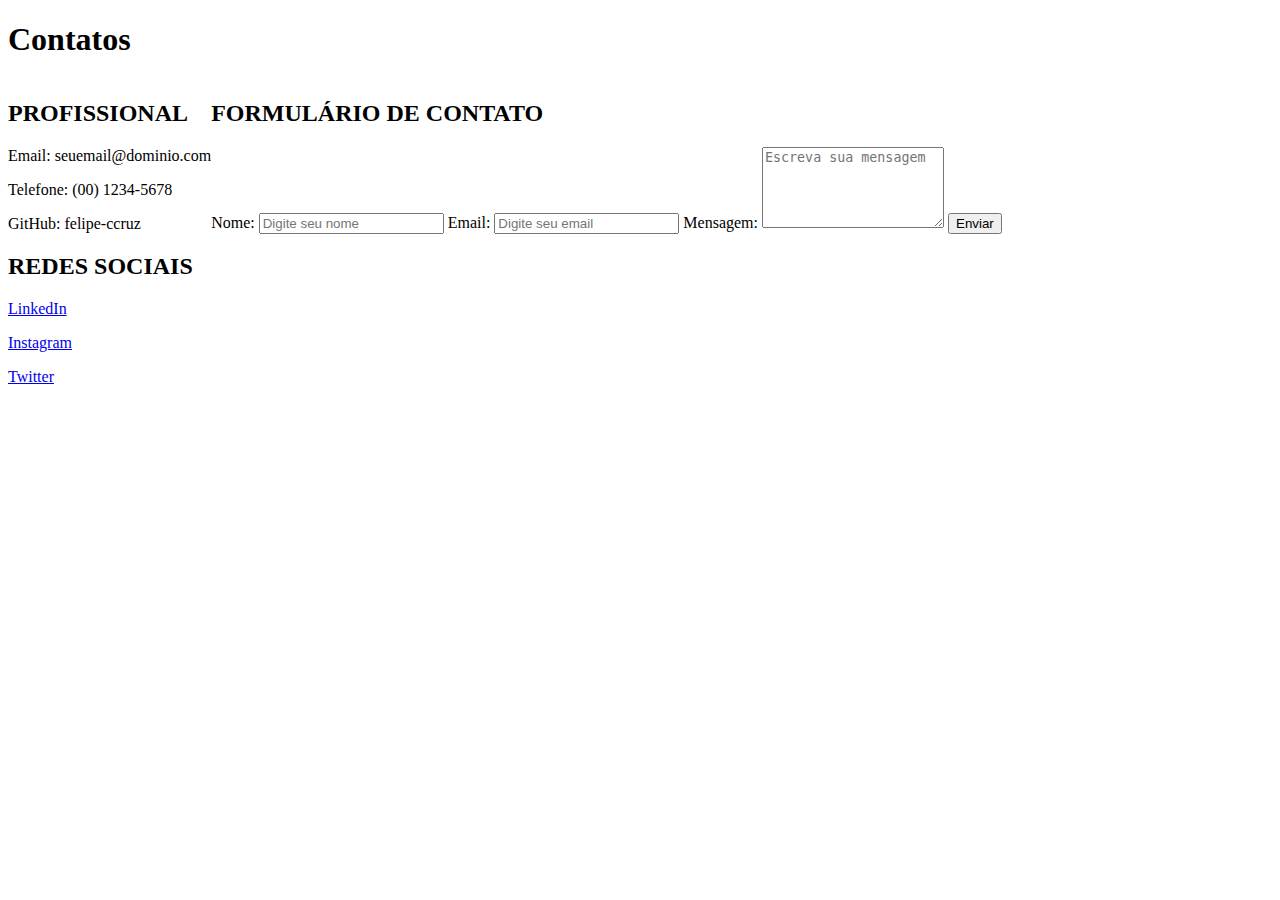
==== portfolio/contatos/contatos.html @ c43f4c68 ":sparkles: feat html da página de contatos" ====
<!DOCTYPE html>
<html lang="en">
<head>
    <meta charset="UTF-8">
    <meta name="viewport" content="width=device-width, initial-scale=1.0">
    <title>Contatos</title>
    <link rel="stylesheet" href="contatos.css">
</head>
<body>
    <header>
        <h1>Contatos</h1>
    </header>
    <div style="display: flex;">  
        <div id="left">
            <section class="card" id="profissional">
                <h2>PROFISSIONAL</h2>
                <p>Email: seuemail@dominio.com</p>
                <p>Telefone: (00) 1234-5678</p>
                <p>GitHub: felipe-ccruz</p>
            </section>
        
            <section class="card" id="redes-sociais">
                <h2>REDES SOCIAIS</h2>
                <p><a href="#">LinkedIn</a></p>
                <p><a href="#">Instagram</a></p>
                <p><a href="#">Twitter</a></p>
            </section>
        </div>
        <div id="right">
            <section class="card" id="contato-formulario">
                <h2>FORMULÁRIO DE CONTATO</h2>
                <form>
                    <label for="nome">Nome:</label>
                    <input type="text" id="nome" name="nome" placeholder="Digite seu nome" required>
            
                    <label for="email">Email:</label>
                    <input type="email" id="email" name="email" placeholder="Digite seu email" required>
            
                    <label for="mensagem">Mensagem:</label>
                    <textarea id="mensagem" name="mensagem" rows="5" placeholder="Escreva sua mensagem" required></textarea>
            
                    <button type="submit">Enviar</button>
                </form>
            </section>
        </div>
    </div>
    
</body>
</html>
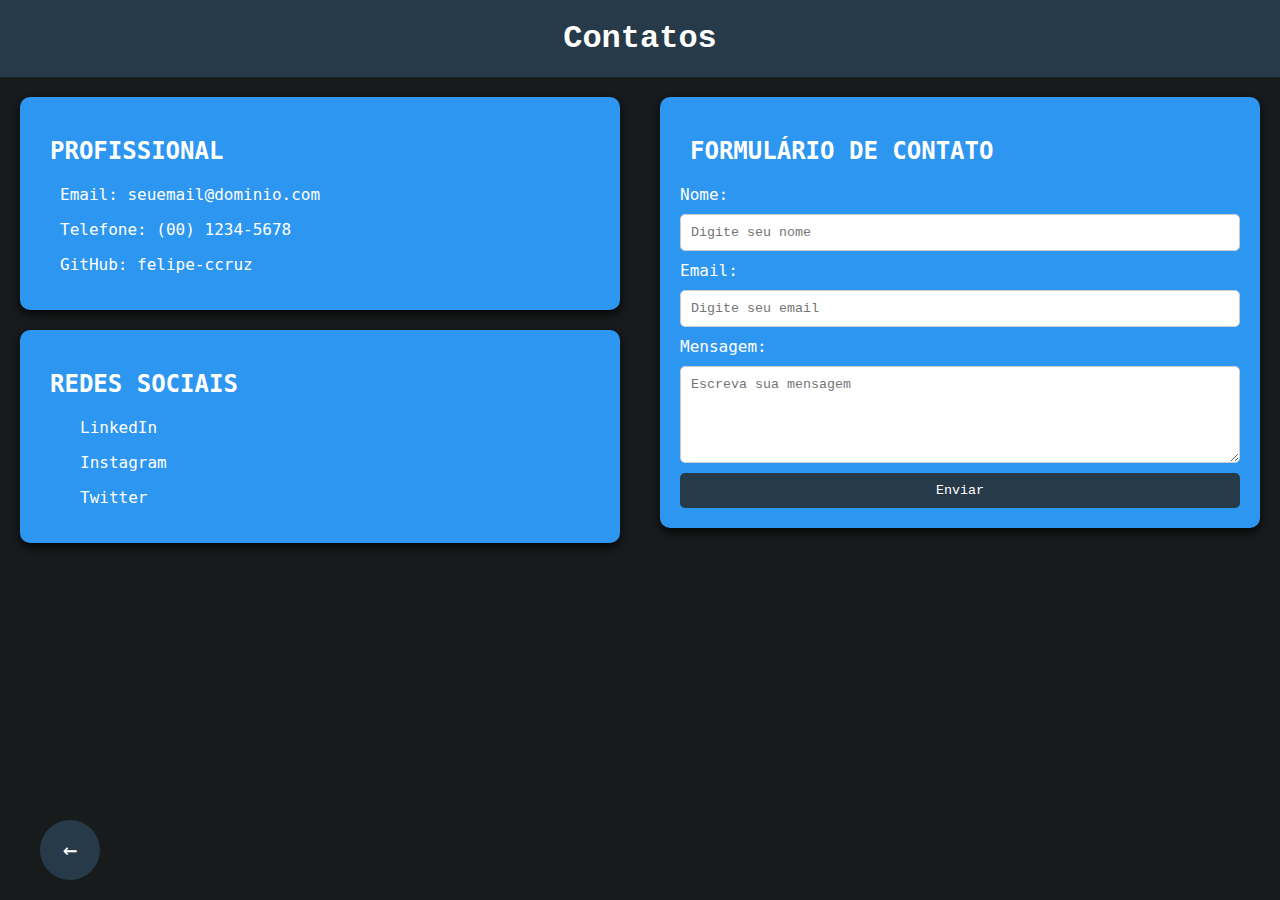
==== commit e37cdb10: "💄 :lipstick: style: alteração do css da pagina contatos" ====
--- a/portfolio/contatos/contatos.html
+++ b/portfolio/contatos/contatos.html
@@ -7,6 +7,9 @@
     <link rel="stylesheet" href="contatos.css">
 </head>
 <body>
+    <a href="../index.html" class="back-arrow">
+        &#8592; 
+    </a>
     <header>
         <h1>Contatos</h1>
     </header>
--- a/portfolio/contatos/contatos.css
+++ b/portfolio/contatos/contatos.css
@@ -0,0 +1,124 @@
+/* Estilos gerais */
+body {
+    font-family: OCR A Std, monospace;
+    background-color:  #171b1c;
+    color: #FFFFFF;
+    margin: 0;
+    padding: 0;
+    padding-bottom: 40px; /* ajusta para não cobrir o conteúdo */
+}
+
+
+/* Cabeçalho */
+header {
+    background-color: #273A49;
+    padding: 20px;
+    text-align: center;
+}
+
+header h1 {
+    font-family:'Courier New', Courier, monospace;
+    margin: 0;
+    font-size: 2rem;
+}
+
+/* left & right */
+#left{
+    width: 50%;
+}
+#right{
+    width: 50%;    
+}
+
+/* Cards */
+.card {
+    background-color: #2d96f1;
+    margin: 20px;
+    padding: 20px;
+    border-radius: 10px;
+    box-shadow: 0 4px 8px rgba(0, 0, 0, 0.8); /* sombra suave */
+}
+
+.card h2 {
+    font-size: 1.5rem;
+    margin-left: 10px;
+}
+
+.card p {
+    font-size: 1rem;
+    margin-left: 20px;
+}
+
+/* Links */
+a {
+    color: #FFFFFF;
+    text-decoration: none;
+    transition: color 0.3s ease;
+    margin-left: 20px;
+}
+
+a:hover {
+    color: #FFD700; /* Exemplo de cor diferente */
+    text-decoration: underline;
+}
+
+
+/* Rodapé */
+footer {
+    text-align: center;
+    padding: 10px;
+    background-color: #273A49;
+    position: fixed;
+    width: 100%;
+    bottom: 0;
+}
+
+form {
+    display: flex;
+    flex-direction: column;
+    gap: 10px;
+}
+
+input, textarea {
+    padding: 10px;
+    border-radius: 5px;
+    border: 1px solid #ccc;
+    font-family: 'Courier New', Courier, monospace;
+}
+
+button {
+    padding: 10px 20px;
+    background-color: #273A49;
+    color: #FFFFFF;
+    border: none;
+    border-radius: 5px;
+    cursor: pointer;
+    font-family: 'Courier New', Courier, monospace;
+}
+
+button:hover {
+    transition: 10ms;
+    background-color: #0c1f2f;
+}
+
+.back-arrow {
+    font-size: 24px;
+    color: #FFFFFF;
+    text-decoration: none;
+    padding: 10px;
+    position: fixed; /* Muda para 'fixed' para que ela fique sempre visível no canto */
+    bottom: 20px; /* Posiciona a 20px do fundo */
+    left: 20px; /* Mantém 20px da esquerda */
+    background-color: #273A49;
+    border-radius: 50%;
+    width: 40px;
+    height: 40px;
+    display: flex;
+    justify-content: center;
+    align-items: center;
+    transition: background-color 0.3s;
+}
+
+.back-arrow:hover {
+    background-color: #1F2C38; 
+}
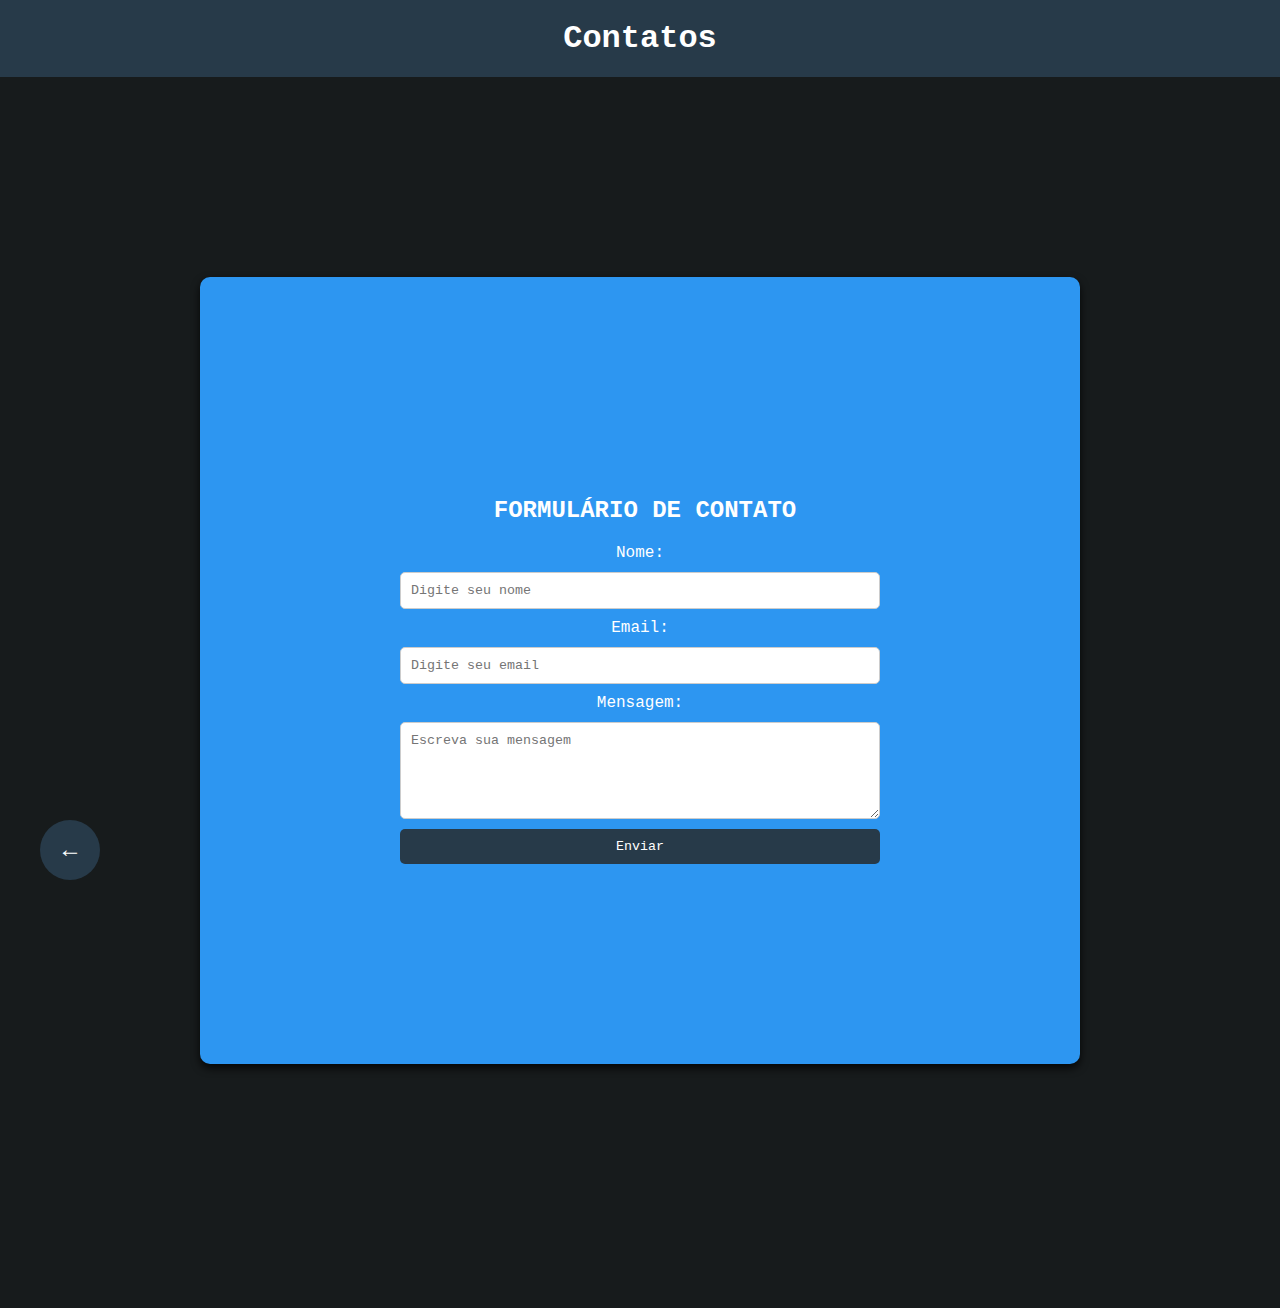
==== commit 82f134e1: ":wrench: Fix: Ajuste do formulario" ====
--- a/portfolio/contatos/contatos.html
+++ b/portfolio/contatos/contatos.html
@@ -13,23 +13,7 @@
     <header>
         <h1>Contatos</h1>
     </header>
-    <div style="display: flex;">  
-        <div id="left">
-            <section class="card" id="profissional">
-                <h2>PROFISSIONAL</h2>
-                <p>Email: seuemail@dominio.com</p>
-                <p>Telefone: (00) 1234-5678</p>
-                <p>GitHub: felipe-ccruz</p>
-            </section>
-        
-            <section class="card" id="redes-sociais">
-                <h2>REDES SOCIAIS</h2>
-                <p><a href="#">LinkedIn</a></p>
-                <p><a href="#">Instagram</a></p>
-                <p><a href="#">Twitter</a></p>
-            </section>
-        </div>
-        <div id="right">
+<center>
             <section class="card" id="contato-formulario">
                 <h2>FORMULÁRIO DE CONTATO</h2>
                 <form>
@@ -45,8 +29,8 @@
                     <button type="submit">Enviar</button>
                 </form>
             </section>
-        </div>
-    </div>
+
+        </center>
     
 </body>
 </html>
--- a/portfolio/contatos/contatos.css
+++ b/portfolio/contatos/contatos.css
@@ -33,8 +33,8 @@
 /* Cards */
 .card {
     background-color: #2d96f1;
-    margin: 20px;
-    padding: 20px;
+    margin: 200px;
+    padding: 200px;
     border-radius: 10px;
     box-shadow: 0 4px 8px rgba(0, 0, 0, 0.8); /* sombra suave */
 }
@@ -122,3 +122,4 @@
 .back-arrow:hover {
     background-color: #1F2C38; 
 }
+
